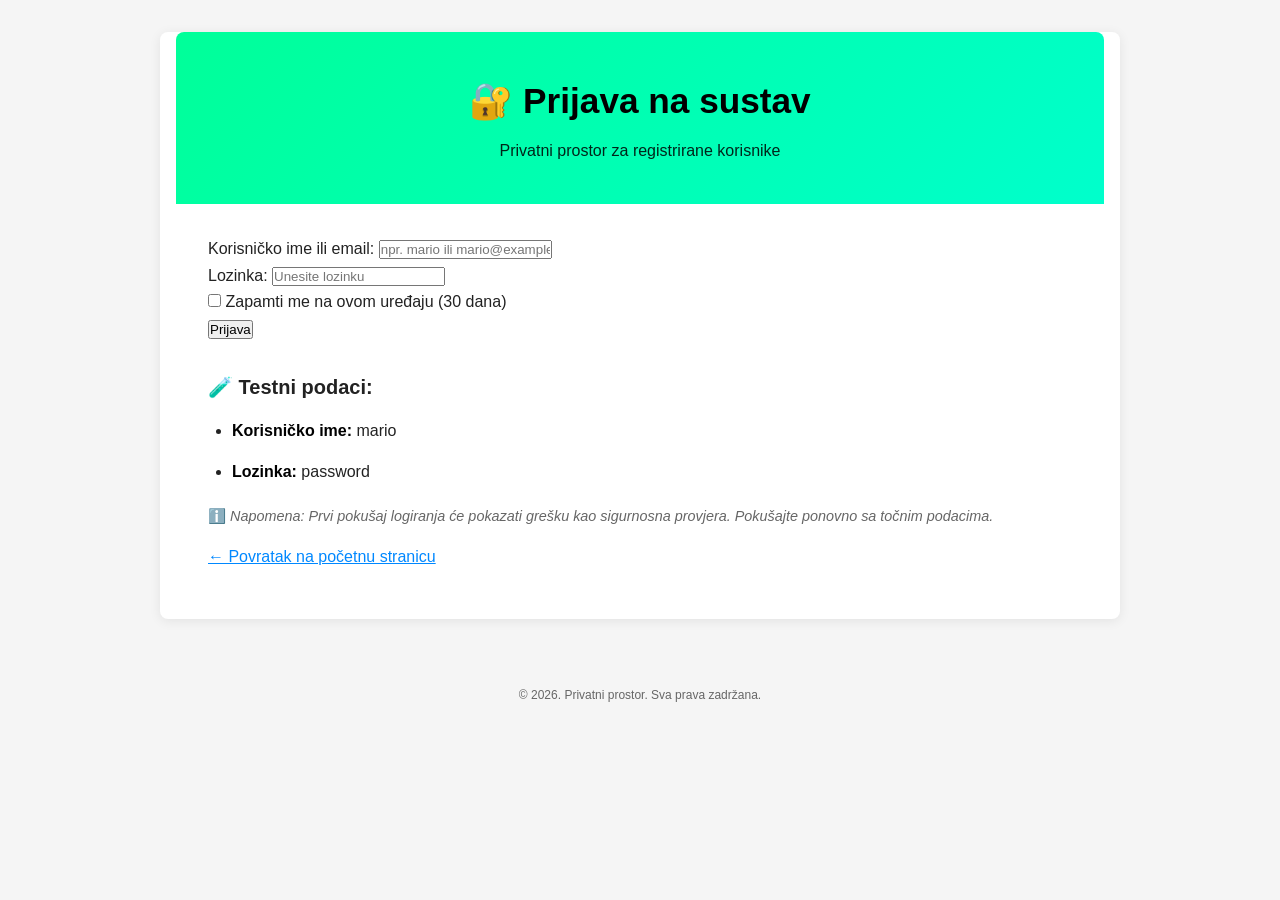
==== login.html @ 7ab0723a "Add login page with form and error handling" ====
<!DOCTYPE html>
<html lang="hr">
<head>
    <meta charset="UTF-8">
    <meta name="viewport" content="width=device-width, initial-scale=1.0">
    <meta name="description" content="Prijava na privatni dio web stranice">
    <title>Prijava – Privatni prostor</title>
    <link rel="icon" type="image/x-icon" href="favicon.ico">
    <link rel="stylesheet" href="css/style.css">
</head>
<body>

    <!-- Skip to content -->
    <a id="pojo-a11y-skip-content" class="pojo-skip-link" tabindex="1" accesskey="s" href="#main-content" role="link">Preskoči na sadržaj</a>

    <main id="main-content" class="main-content">
        <header class="header">
            <h1>🔐 Prijava na sustav</h1>
            <p class="tagline">Privatni prostor za registrirane korisnike</p>
        </header>

        <section class="section login-section">
            
            <!-- PORUKA GREŠKE - Uvijek se prikazuje prvi put -->
            <div id="error-message" class="error-message" style="display:none;">
                <strong>⚠️ Podaci nisu točni!</strong>
                <p>Molimo provjerite korisničko ime i lozinku.</p>
            </div>

            <!-- PORUKA USPJEHA -->
            <div id="success-message" class="success-message" style="display:none;">
                <strong>✅ Uspješno ste se ulogirani!</strong>
                <p>Preusmjeravanje na dashboard...</p>
            </div>

            <!-- LOGIN FORMA -->
            <form id="login-form" class="login-form">
                
                <div class="form-group">
                    <label for="username">Korisničko ime ili email:</label>
                    <input 
                        type="text" 
                        id="username" 
                        name="username" 
                        required 
                        placeholder="npr. mario ili mario@example.com"
                        aria-label="Korisničko ime"
                        autocomplete="username"
                    >
                </div>

                <div class="form-group">
                    <label for="password">Lozinka:</label>
                    <input 
                        type="password" 
                        id="password" 
                        name="password" 
                        required 
                        placeholder="Unesite lozinku"
                        aria-label="Lozinka"
                        autocomplete="current-password"
                    >
                </div>

                <div class="form-group checkbox">
                    <input 
                        type="checkbox" 
                        id="remember" 
                        name="remember" 
                    >
                    <label for="remember">Zapamti me na ovom uređaju (30 dana)</label>
                </div>

                <button type="submit" class="btn-submit">Prijava</button>
            </form>

            <!-- DEMO PODACI -->
            <div class="demo-info">
                <h3>🧪 Testni podaci:</h3>
                <ul>
                    <li><strong>Korisničko ime:</strong> mario</li>
                    <li><strong>Lozinka:</strong> password</li>
                </ul>
                <p style="margin-top: 1rem; font-size: 0.9rem; color: #666;">
                    ℹ️ <em>Napomena: Prvi pokušaj logiranja će pokazati grešku kao sigurnosna provjera. 
                    Pokušajte ponovno sa točnim podacima.</em>
                </p>
            </div>

            <!-- POVRATAK NA POČETNU -->
            <p class="login-footer">
                <a href="index.html">← Povratak na početnu stranicu</a>
            </p>
        </section>
    </main>

    <!-- Back to top -->
    <button id="backToTop" class="back-to-top" aria-label="Vrati se na vrh stranice">↑</button>

    <footer class="footer">
        <p><small>&copy; 2026. Privatni prostor. Sva prava zadržana.</small></p>
    </footer>

    <!-- JAVASCRIPT - Login logika -->
    <script src="js/auth.js"></script>
    <script>
        document.getElementById('login-form').addEventListener('submit', function(e) {
            e.preventDefault();

            const username = document.getElementById('username').value.trim();
            const password = document.getElementById('password').value;
            const remember = document.getElementById('remember').checked;

            const errorMsg = document.getElementById('error-message');
            const successMsg = document.getElementById('success-message');

            // Prvo: Uvijek prikaži grešku
            errorMsg.style.display = 'block';
            successMsg.style.display = 'none';

            // Čekaj 1.5 sekunde, pa pokušaj stvarnu prijavu
            setTimeout(() => {
                // Provjera je li prvi pokušaj (uvijek prikaži grešku prvi put)
                if (!sessionStorage.getItem('first_attempt')) {
                    sessionStorage.setItem('first_attempt', 'true');
                    // Prikaži grešku i vrati se na formu
                    errorMsg.style.display = 'block';
                    successMsg.style.display = 'none';
                    document.getElementById('username').focus();
                    return;
                }

                // Drugi pokušaj - provjeri kredencijale
                const validUsers = {
                    'mario': 'password',
                    'mario@example.com': 'password',
                    'test': 'password',
                    'test@example.com': 'password'
                };

                // Provjera kredencijala
                if (validUsers[username] && validUsers[username] === password) {
                    // USPJEŠNA PRIJAVA
                    errorMsg.style.display = 'none';
                    successMsg.style.display = 'block';

                    // Spremi podatke u localStorage
                    const userData = {
                        username: username,
                        login_time: new Date().toLocaleString('hr-HR'),
                        remember: remember
                    };

                    localStorage.setItem('user_data', JSON.stringify(userData));
                    localStorage.setItem('logged_in', 'true');

                    // Ako je odabran "Zapamti me"
                    if (remember) {
                        localStorage.setItem('remember_token', 'token_' + Date.now());
                    }

                    // Redirekcija nakon 1.5 sekunde
                    setTimeout(() => {
                        window.location.href = 'dashboard.html';
                    }, 1500);

                } else {
                    // NEUSPJEŠNA PRIJAVA
                    errorMsg.style.display = 'block';
                    successMsg.style.display = 'none';
                    document.getElementById('password').value = '';
                    document.getElementById('username').focus();
                }
            }, 1500);
        });

        // Back to top
        var backToTop = document.getElementById("backToTop");
        window.addEventListener("scroll", function() {
            if (window.scrollY > 300) {
                backToTop.style.display = "block";
            } else {
                backToTop.style.display = "none";
            }
        });
        backToTop.addEventListener('click', function() {
            window.scrollTo({ top: 0, behavior: 'smooth' });
        });
    </script>

</body>
</html>
---- css/style.css ----
/* ============================================
   OSNOVNI RESET & ZAJEDNIČKI STILOVI
   ============================================ */

* {
    margin: 0;
    padding: 0;
    box-sizing: border-box;
}

html {
    scroll-behavior: smooth;
    font-size: 16px;
}

body {
    font-family: 'Segoe UI', Tahoma, Geneva, Verdana, sans-serif;
    line-height: 1.65;
    color: #222;
    background-color: #f5f5f5;
    overflow-x: hidden;
}

/* ============================================
   SKIP TO CONTENT - PRISTUPAČNOST
   ============================================ */

.pojo-skip-link {
    position: absolute;
    left: -9999px;
    top: 0;
    background-color: #000;
    color: #fff;
    padding: 8px 16px;
    text-decoration: none;
    z-index: 10000;
    font-size: 0.95rem;
    font-weight: 600;
    border-radius: 0 0 4px 0;
}

.pojo-skip-link:focus {
    left: 0;
    outline: 3px solid #00ff99;
    box-shadow: 0 0 10px rgba(0, 255, 153, 0.5);
}

/* ============================================
   KOLAČIĆI BANNER
   ============================================ */

.cookie-banner {
    display: none;
    position: fixed;
    bottom: 0;
    left: 0;
    right: 0;
    background: linear-gradient(135deg, #232323 0%, #1a1a1a 100%);
    color: #fff;
    z-index: 9999;
    box-shadow: 0 -4px 20px rgba(0, 0, 0, 0.3);
    animation: slideUp 0.4s ease-out;
}

@keyframes slideUp {
    from {
        transform: translateY(100%);
        opacity: 0;
    }
    to {
        transform: translateY(0);
        opacity: 1;
    }
}

.cookie-container {
    max-width: 1000px;
    margin: 0 auto;
    padding: 1.5rem;
}

.cookie-title {
    font-size: 1.15rem;
    font-weight: 700;
    margin-bottom: 0.8rem;
}

.cookie-desc {
    font-size: 0.95rem;
    margin-bottom: 1.2rem;
    line-height: 1.55;
}

.cookie-more {
    color: #00ff99;
    text-decoration: underline;
    cursor: pointer;
    font-weight: 600;
    margin-left: 0.3rem;
}

.cookie-more:hover, .cookie-more:focus {
    color: #00ffcc;
    outline: 2px solid #00ff99;
    border-radius: 2px;
}

.cookie-buttons {
    display: flex;
    gap: 0.8rem;
    flex-wrap: wrap;
}

.cookie-btn {
    padding: 0.6rem 1.4rem;
    border: none;
    border-radius: 4px;
    font-size: 0.98rem;
    font-weight: 600;
    cursor: pointer;
    transition: all 0.25s ease;
    min-width: 120px;
}

.accept-btn {
    background-color: #00ff99;
    color: #000;
}

.accept-btn:hover, .accept-btn:focus {
    background-color: #00ffcc;
    outline: 2px solid #fff;
    transform: translateY(-2px);
    box-shadow: 0 4px 12px rgba(0, 255, 153, 0.4);
}

.reject-btn {
    background-color: transparent;
    color: #fff;
    border: 2px solid #fff;
}

.reject-btn:hover, .reject-btn:focus {
    background-color: rgba(255, 255, 255, 0.1);
    outline: 2px solid #00ff99;
}

/* ============================================
   GLAVNI SADRŽAJ
   ============================================ */

.main-content {
    max-width: 960px;
    margin: 2rem auto;
    padding: 0 1rem;
    background-color: #fff;
    border-radius: 8px;
    box-shadow: 0 2px 12px rgba(0, 0, 0, 0.08);
}

.header {
    padding: 2.5rem 2rem;
    background: linear-gradient(135deg, #00ff99 0%, #00ffcc 100%);
    color: #000;
    border-radius: 8px 8px 0 0;
    text-align: center;
}

.header h1 {
    font-size: 2.2rem;
    font-weight: 700;
    margin-bottom: 0.5rem;
}

.tagline {
    font-size: 1rem;
    font-weight: 500;
    opacity: 0.85;
}

.section {
    padding: 2rem;
    border-bottom: 1px solid #eee;
}

.section:last-of-type {
    border-bottom: none;
}

.section h2 {
    font-size: 1.6rem;
    margin-bottom: 1.2rem;
    color: #000;
    border-bottom: 3px solid #00ff99;
    padding-bottom: 0.8rem;
}

.section h3 {
    font-size: 1.25rem;
    margin-top: 1.8rem;
    margin-bottom: 0.8rem;
    color: #222;
}

.section p {
    margin-bottom: 1rem;
    text-align: justify;
}

.pour-list, .section ul {
    margin-left: 1.5rem;
    margin-bottom: 1.2rem;
}

.pour-list li, .section ul li {
    margin-bottom: 0.9rem;
    line-height: 1.7;
}

.section a {
    color: #0088ff;
    text-decoration: underline;
    transition: color 0.2s;
}

.section a:hover, .section a:focus {
    color: #00ff99;
    outline: 1px solid #0088ff;
    border-radius: 2px;
}

/* ============================================
   BACK TO TOP BUTTON
   ============================================ */

.back-to-top {
    display: none;
    position: fixed;
    bottom: 2rem;
    right: 2rem;
    z-index: 999;
    background-color: #00ff99;
    color: #000;
    border: none;
    border-radius: 50%;
    width: 50px;
    height: 50px;
    font-size: 1.8rem;
    font-weight: 700;
    cursor: pointer;
    box-shadow: 0 4px 12px rgba(0, 255, 153, 0.4);
    transition: all 0.3s ease;
}

.back-to-top:hover, .back-to-top:focus {
    background-color: #00ffcc;
    transform: translateY(-4px);
    box-shadow: 0 6px 16px rgba(0, 255, 153, 0.5);
    outline: 2px solid #000;
}

/* ============================================
   FOOTER
   ============================================ */

.footer {
    max-width: 960px;
    margin: 2rem auto 0;
    padding: 2rem;
    text-align: center;
    color: #666;
    font-size: 0.9rem;
}

/* ============================================
   RESPONSIVE DIZAJN - TABLET
   ============================================ */

@media (max-width: 768px) {
    .header {
        padding: 1.8rem 1.5rem;
    }

    .header h1 {
        font-size: 1.8rem;
    }

    .section {
        padding: 1.5rem;
    }

    .section h2 {
        font-size: 1.4rem;
    }

    .section h3 {
        font-size: 1.1rem;
    }

    .cookie-container {
        padding: 1.2rem;
    }

    .cookie-title {
        font-size: 1.05rem;
    }

    .cookie-desc {
        font-size: 0.9rem;
    }

    .cookie-buttons {
        gap: 0.6rem;
    }

    .cookie-btn {
        padding: 0.5rem 1.2rem;
        font-size: 0.9rem;
    }

    .back-to-top {
        width: 45px;
        height: 45px;
        font-size: 1.5rem;
        bottom: 1.5rem;
        right: 1.5rem;
    }
}

/* ============================================
   RESPONSIVE DIZAJN - MOBITEL
   ============================================ */

@media (max-width: 480px) {
    html {
        font-size: 14px;
    }

    body {
        padding-bottom: 3rem;
    }

    .main-content {
        margin: 1rem auto;
        border-radius: 0;
    }

    .header {
        padding: 1.5rem 1rem;
        border-radius: 0;
    }

    .header h1 {
        font-size: 1.5rem;
    }

    .tagline {
        font-size: 0.9rem;
    }

    .section {
        padding: 1.2rem;
        border-bottom: 1px solid #eee;
    }

    .section h2 {
        font-size: 1.2rem;
        padding-bottom: 0.6rem;
    }

    .section h3 {
        font-size: 1rem;
        margin-top: 1.2rem;
        margin-bottom: 0.6rem;
    }

    .section p {
        font-size: 0.95rem;
        text-align: left;
    }

    .pour-list, .section ul {
        margin-left: 1.2rem;
    }

    .pour-list li, .section ul li {
        margin-bottom: 0.7rem;
        font-size: 0.95rem;
    }

    .cookie-banner {
        position: fixed;
        bottom: 0;
        left: 0;
        right: 0;
    }

    .cookie-container {
        padding: 1rem;
    }

    .cookie-title {
        font-size: 1rem;
        margin-bottom: 0.6rem;
    }

    .cookie-desc {
        font-size: 0.85rem;
        margin-bottom: 1rem;
    }

    .cookie-buttons {
        flex-direction: column;
        gap: 0.6rem;
    }

    .cookie-btn {
        width: 100%;
        padding: 0.6rem;
        font-size: 0.9rem;
    }

    .back-to-top {
        width: 40px;
        height: 40px;
        font-size: 1.3rem;
        bottom: 1rem;
        right: 1rem;
    }

    .footer {
        padding: 1.5rem 1rem;
        font-size: 0.85rem;
    }
}

/* ============================================
   PRISTUPAČNOST - FOKUS STILOVI
   ============================================ */

button:focus, a:focus {
    outline-width: 2px;
    outline-style: solid;
    outline-color: #00ff99;
    border-radius: 2px;
}

/* ============================================
   KONTRAST I ČITLJIVOST
   ============================================ */

h1, h2, h3 {
    color: #000;
}

strong {
    font-weight: 600;
    color: #000;
}

/* ============================================
   HERO SEKCIJA
   ============================================ */

.hero-section {
    background: linear-gradient(135deg, #00ff99 0%, #00ffcc 100%);
    color: #000;
    padding: 4rem 2rem;
    text-align: center;
    border-radius: 0 !important;
    margin: 0 !important;
}

.hero-content h1 {
    font-size: 3.5rem;
    margin-bottom: 0.5rem;
    font-weight: 800;
    text-shadow: 2px 2px 4px rgba(0, 0, 0, 0.1);
}

.hero-content .subtitle {
    font-size: 1.5rem;
    margin-bottom: 0.5rem;
    font-weight: 600;
}

.hero-content .description {
    font-size: 1.2rem;
    margin-bottom: 2rem;
    opacity: 0.95;
}

.hero-buttons {
    display: flex;
    gap: 1rem;
    justify-content: center;
    flex-wrap: wrap;
}

.btn-primary, .btn-secondary {
    padding: 1rem 2rem;
    border: none;
    border-radius: 8px;
    font-size: 1.1rem;
    font-weight: 700;
    text-decoration: none;
    cursor: pointer;
    transition: all 0.3s;
    display: inline-block;
}

.btn-primary {
    background: #000;
    color: #00ff99;
    box-shadow: 0 4px 12px rgba(0, 0, 0, 0.2);
}

.btn-primary:hover {
    transform: translateY(-3px);
    box-shadow: 0 8px 20px rgba(0, 0, 0, 0.3);
}

.btn-secondary {
    background: rgba(255, 255, 255, 0.9);
    color: #000;
    border: 2px solid #000;
}

.btn-secondary:hover {
    background: #fff;
    transform: translateY(-3px);
}

/* ============================================
   ABOUT SEKCIJA
   ============================================ */

.about-section {
    background: linear-gradient(135deg, #f0f0f0 0%, #ffffff 100%);
}

.about-content p {
    font-size: 1.05rem;
    line-height: 1.8;
    color: #333;
}

/* ============================================
   WEB ALATI - GRID
   ============================================ */

.web-tools-section {
    background: #fafafa;
}

.intro-text {
    font-size: 1.1rem;
    margin-bottom: 2rem;
    color: #555;
}

.tools-category {
    margin-bottom: 4rem;
}

.tools-category h3 {
    font-size: 1.4rem;
    margin-bottom: 1.5rem;
    color: #000;
    border-bottom: 3px solid #00ff99;
    padding-bottom: 0.8rem;
}

.tools-grid {
    display: grid;
    grid-template-columns: repeat(auto-fit, minmax(320px, 1fr));
    gap: 2rem;
    margin-bottom: 2rem;
}

.tool-card {
    background: #fff;
    border-radius: 8px;
    padding: 1.8rem;
    box-shadow: 0 4px 12px rgba(0, 0, 0, 0.08);
    transition: all 0.3s;
    border-top: 4px solid #00ff99;
    display: flex;
    flex-direction: column;
}

.tool-card:hover {
    transform: translateY(-8px);
    box-shadow: 0 12px 24px rgba(0, 255, 153, 0.2);
    border-top-color: #00ffcc;
}

.tool-icon {
    font-size: 3rem;
    margin-bottom: 0.8rem;
}

.tool-card h4 {
    font-size: 1.3rem;
    margin-bottom: 0.5rem;
    color: #222;
}

.tool-card > p:first-of-type {
    font-size: 0.9rem;
    color: #666;
    margin-bottom: 0.5rem;
}

.tool-card > p:nth-of-type(2) {
    font-size: 0.95rem;
    color: #555;
    margin-bottom: 1.2rem;
    flex-grow: 1;
}

.tool-features {
    background: #f9f9f9;
    padding: 1rem;
    border-radius: 4px;
    margin-bottom: 1rem;
}

.tool-features strong {
    display: block;
    margin-bottom: 0.6rem;
    color: #222;
    font-size: 0.98rem;
}

.tool-features ul {
    margin-left: 1.2rem;
    margin-bottom: 0;
}

.tool-features li {
    margin-bottom: 0.4rem;
    font-size: 0.9rem;
    color: #555;
}

.btn-link {
    background: linear-gradient(135deg, #00ff99 0%, #00ffcc 100%);
    color: #000;
    padding: 0.6rem 1.2rem;
    border-radius: 4px;
    text-decoration: none;
    font-weight: 600;
    display: inline-block;
    transition: all 0.3s;
    align-self: flex-start;
}

.btn-link:hover {
    transform: translateX(4px);
    box-shadow: 0 4px 12px rgba(0, 255, 153, 0.3);
}

/* ============================================
   KONTAKT SEKCIJA
   ============================================ */

.contact-section {
    background: linear-gradient(135deg, #e3f2fd 0%, #f3e5f5 100%);
}

.contact-info {
    background: #fff;
    padding: 1.5rem;
    border-radius: 4px;
    border-left: 5px solid #0088ff;
}

.contact-info p {
    margin-bottom: 0.8rem;
    font-size: 1.05rem;
}

.contact-info a {
    color: #0088ff;
    text-decoration: none;
    font-weight: 600;
}

.contact-info a:hover {
    text-decoration: underline;
}

/* ============================================
   RESPONSIVE - TABLET
   ============================================ */

@media (max-width: 768px) {
    .hero-content h1 {
        font-size: 2.5rem;
    }

    .hero-content .subtitle {
        font-size: 1.2rem;
    }

    .hero-buttons {
        flex-direction: column;
    }

    .btn-primary, .btn-secondary {
        width: 100%;
    }

    .tools-grid {
        grid-template-columns: repeat(auto-fit, minmax(280px, 1fr));
        gap: 1.5rem;
    }

    .tool-card {
        padding: 1.5rem;
    }
}

/* ============================================
   RESPONSIVE - MOBILE
   ============================================ */

@media (max-width: 480px) {
    .hero-section {
        padding: 2rem 1rem;
    }

    .hero-content h1 {
        font-size: 2rem;
    }

    .hero-content .subtitle {
        font-size: 1rem;
    }

    .hero-content .description {
        font-size: 1rem;
    }

    .tools-grid {
        grid-template-columns: 1fr;
        gap: 1rem;
    }

    .tool-card {
        padding: 1.2rem;
    }

    .tool-icon {
        font-size: 2.5rem;
    }

    .tool-card h4 {
        font-size: 1.1rem;
    }
}
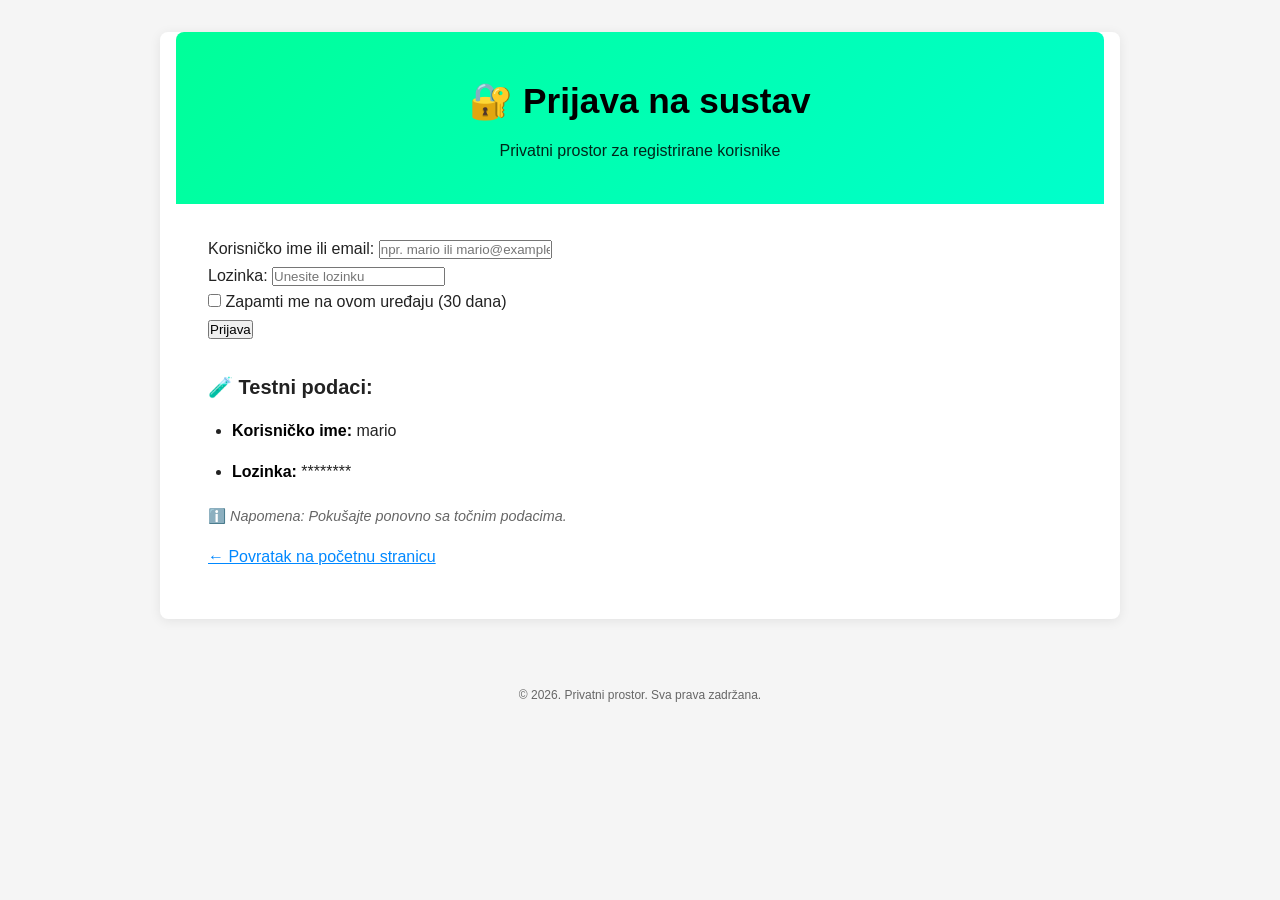
==== commit 59511b97: "Mask password and simplify login message Updated password display and modified login note." ====
--- a/login.html
+++ b/login.html
@@ -79,11 +79,10 @@
                 <h3>🧪 Testni podaci:</h3>
                 <ul>
                     <li><strong>Korisničko ime:</strong> mario</li>
-                    <li><strong>Lozinka:</strong> password</li>
+                    <li><strong>Lozinka:</strong> ********</li>
                 </ul>
                 <p style="margin-top: 1rem; font-size: 0.9rem; color: #666;">
-                    ℹ️ <em>Napomena: Prvi pokušaj logiranja će pokazati grešku kao sigurnosna provjera. 
-                    Pokušajte ponovno sa točnim podacima.</em>
+                    ℹ️ <em>Napomena: Pokušajte ponovno sa točnim podacima.</em>
                 </p>
             </div>
 
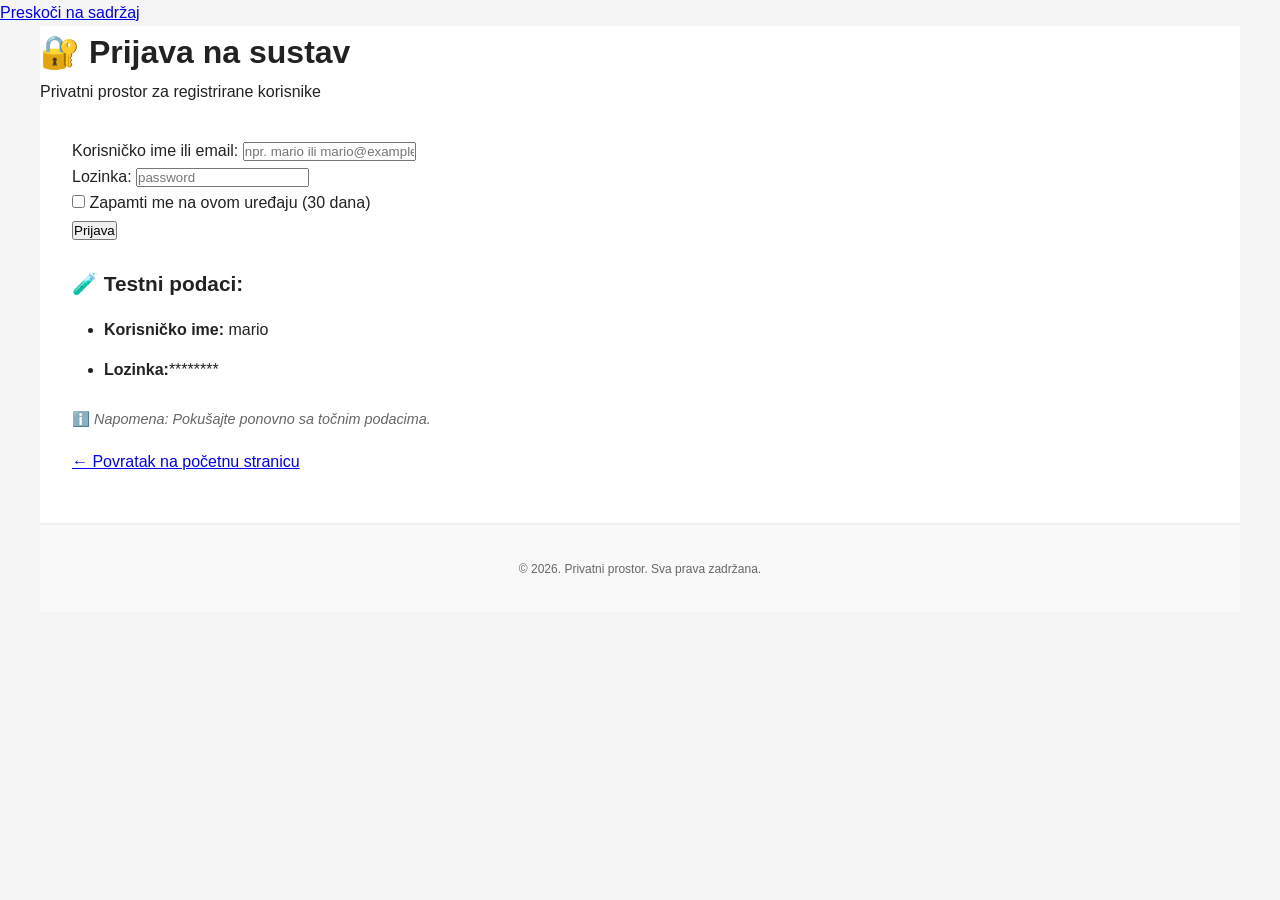
==== commit e4c4f9b0: "Update password placeholder and demo info text" ====
--- a/login.html
+++ b/login.html
@@ -56,7 +56,7 @@
                         id="password" 
                         name="password" 
                         required 
-                        placeholder="Unesite lozinku"
+                        placeholder="password"
                         aria-label="Lozinka"
                         autocomplete="current-password"
                     >
@@ -79,7 +79,7 @@
                 <h3>🧪 Testni podaci:</h3>
                 <ul>
                     <li><strong>Korisničko ime:</strong> mario</li>
-                    <li><strong>Lozinka:</strong> ********</li>
+                    <li><strong>Lozinka:</strong>********</li>
                 </ul>
                 <p style="margin-top: 1rem; font-size: 0.9rem; color: #666;">
                     ℹ️ <em>Napomena: Pokušajte ponovno sa točnim podacima.</em>
--- a/css/style.css
+++ b/css/style.css
@@ -1,461 +1,52 @@
 /* ============================================
-   OSNOVNI RESET & ZAJEDNIČKI STILOVI
-   ============================================ */
-
-* {
-    margin: 0;
-    padding: 0;
-    box-sizing: border-box;
-}
-
-html {
-    scroll-behavior: smooth;
+   ANIMIRANI TEKST U KRUG
+   ============================================ */
+
+.rotating-text-container {
+    position: relative;
+    width: 300px;
+    height: 300px;
+    margin: 0 auto 2rem;
+}
+
+.rotating-text-svg {
+    width: 100%;
+    height: 100%;
+    animation: rotateText 20s linear infinite;
+}
+
+.rotating-text {
+    font-family: 'Arial', sans-serif;
+    font-weight: bold;
     font-size: 16px;
-}
-
-body {
-    font-family: 'Segoe UI', Tahoma, Geneva, Verdana, sans-serif;
-    line-height: 1.65;
-    color: #222;
-    background-color: #f5f5f5;
-    overflow-x: hidden;
-}
-
-/* ============================================
-   SKIP TO CONTENT - PRISTUPAČNOST
-   ============================================ */
-
-.pojo-skip-link {
-    position: absolute;
-    left: -9999px;
-    top: 0;
-    background-color: #000;
-    color: #fff;
-    padding: 8px 16px;
-    text-decoration: none;
-    z-index: 10000;
-    font-size: 0.95rem;
-    font-weight: 600;
-    border-radius: 0 0 4px 0;
-}
-
-.pojo-skip-link:focus {
-    left: 0;
-    outline: 3px solid #00ff99;
-    box-shadow: 0 0 10px rgba(0, 255, 153, 0.5);
-}
-
-/* ============================================
-   KOLAČIĆI BANNER
-   ============================================ */
-
-.cookie-banner {
-    display: none;
-    position: fixed;
-    bottom: 0;
-    left: 0;
-    right: 0;
-    background: linear-gradient(135deg, #232323 0%, #1a1a1a 100%);
-    color: #fff;
-    z-index: 9999;
-    box-shadow: 0 -4px 20px rgba(0, 0, 0, 0.3);
-    animation: slideUp 0.4s ease-out;
-}
-
-@keyframes slideUp {
+    letter-spacing: 4px;
+    fill: #00ff99;
+    text-shadow: 2px 2px 4px rgba(0, 0, 0, 0.2);
+    animation: none;
+}
+
+@keyframes rotateText {
+    0% {
+        transform: rotate(0deg);
+    }
+    100% {
+        transform: rotate(360deg);
+    }
+}
+
+/* Animacija samog SVG elementa */
+.rotating-text-svg {
+    transform-origin: center;
+    animation: rotateSvg 30s linear infinite;
+}
+
+@keyframes rotateSvg {
     from {
-        transform: translateY(100%);
-        opacity: 0;
+        transform: rotate(0deg);
     }
     to {
-        transform: translateY(0);
-        opacity: 1;
-    }
-}
-
-.cookie-container {
-    max-width: 1000px;
-    margin: 0 auto;
-    padding: 1.5rem;
-}
-
-.cookie-title {
-    font-size: 1.15rem;
-    font-weight: 700;
-    margin-bottom: 0.8rem;
-}
-
-.cookie-desc {
-    font-size: 0.95rem;
-    margin-bottom: 1.2rem;
-    line-height: 1.55;
-}
-
-.cookie-more {
-    color: #00ff99;
-    text-decoration: underline;
-    cursor: pointer;
-    font-weight: 600;
-    margin-left: 0.3rem;
-}
-
-.cookie-more:hover, .cookie-more:focus {
-    color: #00ffcc;
-    outline: 2px solid #00ff99;
-    border-radius: 2px;
-}
-
-.cookie-buttons {
-    display: flex;
-    gap: 0.8rem;
-    flex-wrap: wrap;
-}
-
-.cookie-btn {
-    padding: 0.6rem 1.4rem;
-    border: none;
-    border-radius: 4px;
-    font-size: 0.98rem;
-    font-weight: 600;
-    cursor: pointer;
-    transition: all 0.25s ease;
-    min-width: 120px;
-}
-
-.accept-btn {
-    background-color: #00ff99;
-    color: #000;
-}
-
-.accept-btn:hover, .accept-btn:focus {
-    background-color: #00ffcc;
-    outline: 2px solid #fff;
-    transform: translateY(-2px);
-    box-shadow: 0 4px 12px rgba(0, 255, 153, 0.4);
-}
-
-.reject-btn {
-    background-color: transparent;
-    color: #fff;
-    border: 2px solid #fff;
-}
-
-.reject-btn:hover, .reject-btn:focus {
-    background-color: rgba(255, 255, 255, 0.1);
-    outline: 2px solid #00ff99;
-}
-
-/* ============================================
-   GLAVNI SADRŽAJ
-   ============================================ */
-
-.main-content {
-    max-width: 960px;
-    margin: 2rem auto;
-    padding: 0 1rem;
-    background-color: #fff;
-    border-radius: 8px;
-    box-shadow: 0 2px 12px rgba(0, 0, 0, 0.08);
-}
-
-.header {
-    padding: 2.5rem 2rem;
-    background: linear-gradient(135deg, #00ff99 0%, #00ffcc 100%);
-    color: #000;
-    border-radius: 8px 8px 0 0;
-    text-align: center;
-}
-
-.header h1 {
-    font-size: 2.2rem;
-    font-weight: 700;
-    margin-bottom: 0.5rem;
-}
-
-.tagline {
-    font-size: 1rem;
-    font-weight: 500;
-    opacity: 0.85;
-}
-
-.section {
-    padding: 2rem;
-    border-bottom: 1px solid #eee;
-}
-
-.section:last-of-type {
-    border-bottom: none;
-}
-
-.section h2 {
-    font-size: 1.6rem;
-    margin-bottom: 1.2rem;
-    color: #000;
-    border-bottom: 3px solid #00ff99;
-    padding-bottom: 0.8rem;
-}
-
-.section h3 {
-    font-size: 1.25rem;
-    margin-top: 1.8rem;
-    margin-bottom: 0.8rem;
-    color: #222;
-}
-
-.section p {
-    margin-bottom: 1rem;
-    text-align: justify;
-}
-
-.pour-list, .section ul {
-    margin-left: 1.5rem;
-    margin-bottom: 1.2rem;
-}
-
-.pour-list li, .section ul li {
-    margin-bottom: 0.9rem;
-    line-height: 1.7;
-}
-
-.section a {
-    color: #0088ff;
-    text-decoration: underline;
-    transition: color 0.2s;
-}
-
-.section a:hover, .section a:focus {
-    color: #00ff99;
-    outline: 1px solid #0088ff;
-    border-radius: 2px;
-}
-
-/* ============================================
-   BACK TO TOP BUTTON
-   ============================================ */
-
-.back-to-top {
-    display: none;
-    position: fixed;
-    bottom: 2rem;
-    right: 2rem;
-    z-index: 999;
-    background-color: #00ff99;
-    color: #000;
-    border: none;
-    border-radius: 50%;
-    width: 50px;
-    height: 50px;
-    font-size: 1.8rem;
-    font-weight: 700;
-    cursor: pointer;
-    box-shadow: 0 4px 12px rgba(0, 255, 153, 0.4);
-    transition: all 0.3s ease;
-}
-
-.back-to-top:hover, .back-to-top:focus {
-    background-color: #00ffcc;
-    transform: translateY(-4px);
-    box-shadow: 0 6px 16px rgba(0, 255, 153, 0.5);
-    outline: 2px solid #000;
-}
-
-/* ============================================
-   FOOTER
-   ============================================ */
-
-.footer {
-    max-width: 960px;
-    margin: 2rem auto 0;
-    padding: 2rem;
-    text-align: center;
-    color: #666;
-    font-size: 0.9rem;
-}
-
-/* ============================================
-   RESPONSIVE DIZAJN - TABLET
-   ============================================ */
-
-@media (max-width: 768px) {
-    .header {
-        padding: 1.8rem 1.5rem;
-    }
-
-    .header h1 {
-        font-size: 1.8rem;
-    }
-
-    .section {
-        padding: 1.5rem;
-    }
-
-    .section h2 {
-        font-size: 1.4rem;
-    }
-
-    .section h3 {
-        font-size: 1.1rem;
-    }
-
-    .cookie-container {
-        padding: 1.2rem;
-    }
-
-    .cookie-title {
-        font-size: 1.05rem;
-    }
-
-    .cookie-desc {
-        font-size: 0.9rem;
-    }
-
-    .cookie-buttons {
-        gap: 0.6rem;
-    }
-
-    .cookie-btn {
-        padding: 0.5rem 1.2rem;
-        font-size: 0.9rem;
-    }
-
-    .back-to-top {
-        width: 45px;
-        height: 45px;
-        font-size: 1.5rem;
-        bottom: 1.5rem;
-        right: 1.5rem;
-    }
-}
-
-/* ============================================
-   RESPONSIVE DIZAJN - MOBITEL
-   ============================================ */
-
-@media (max-width: 480px) {
-    html {
-        font-size: 14px;
-    }
-
-    body {
-        padding-bottom: 3rem;
-    }
-
-    .main-content {
-        margin: 1rem auto;
-        border-radius: 0;
-    }
-
-    .header {
-        padding: 1.5rem 1rem;
-        border-radius: 0;
-    }
-
-    .header h1 {
-        font-size: 1.5rem;
-    }
-
-    .tagline {
-        font-size: 0.9rem;
-    }
-
-    .section {
-        padding: 1.2rem;
-        border-bottom: 1px solid #eee;
-    }
-
-    .section h2 {
-        font-size: 1.2rem;
-        padding-bottom: 0.6rem;
-    }
-
-    .section h3 {
-        font-size: 1rem;
-        margin-top: 1.2rem;
-        margin-bottom: 0.6rem;
-    }
-
-    .section p {
-        font-size: 0.95rem;
-        text-align: left;
-    }
-
-    .pour-list, .section ul {
-        margin-left: 1.2rem;
-    }
-
-    .pour-list li, .section ul li {
-        margin-bottom: 0.7rem;
-        font-size: 0.95rem;
-    }
-
-    .cookie-banner {
-        position: fixed;
-        bottom: 0;
-        left: 0;
-        right: 0;
-    }
-
-    .cookie-container {
-        padding: 1rem;
-    }
-
-    .cookie-title {
-        font-size: 1rem;
-        margin-bottom: 0.6rem;
-    }
-
-    .cookie-desc {
-        font-size: 0.85rem;
-        margin-bottom: 1rem;
-    }
-
-    .cookie-buttons {
-        flex-direction: column;
-        gap: 0.6rem;
-    }
-
-    .cookie-btn {
-        width: 100%;
-        padding: 0.6rem;
-        font-size: 0.9rem;
-    }
-
-    .back-to-top {
-        width: 40px;
-        height: 40px;
-        font-size: 1.3rem;
-        bottom: 1rem;
-        right: 1rem;
-    }
-
-    .footer {
-        padding: 1.5rem 1rem;
-        font-size: 0.85rem;
-    }
-}
-
-/* ============================================
-   PRISTUPAČNOST - FOKUS STILOVI
-   ============================================ */
-
-button:focus, a:focus {
-    outline-width: 2px;
-    outline-style: solid;
-    outline-color: #00ff99;
-    border-radius: 2px;
-}
-
-/* ============================================
-   KONTRAST I ČITLJIVOST
-   ============================================ */
-
-h1, h2, h3 {
-    color: #000;
-}
-
-strong {
-    font-weight: 600;
-    color: #000;
+        transform: rotate(360deg);
+    }
 }
 
 /* ============================================
@@ -465,7 +56,7 @@
 .hero-section {
     background: linear-gradient(135deg, #00ff99 0%, #00ffcc 100%);
     color: #000;
-    padding: 4rem 2rem;
+    padding: 3rem 2rem;
     text-align: center;
     border-radius: 0 !important;
     margin: 0 !important;
@@ -696,6 +287,15 @@
    ============================================ */
 
 @media (max-width: 768px) {
+    .rotating-text-container {
+        width: 250px;
+        height: 250px;
+    }
+
+    .rotating-text {
+        font-size: 14px;
+    }
+
     .hero-content h1 {
         font-size: 2.5rem;
     }
@@ -727,6 +327,17 @@
    ============================================ */
 
 @media (max-width: 480px) {
+    .rotating-text-container {
+        width: 200px;
+        height: 200px;
+        margin-bottom: 1.5rem;
+    }
+
+    .rotating-text {
+        font-size: 12px;
+        letter-spacing: 2px;
+    }
+
     .hero-section {
         padding: 2rem 1rem;
     }
@@ -760,3 +371,635 @@
         font-size: 1.1rem;
     }
 }
+
+/* ============================================
+   OSNOVNI STILOVI (ostatak)
+   ============================================ */
+
+html {
+    box-sizing: border-box;
+    font-size: 16px;
+    scroll-behavior: smooth;
+}
+
+*, *:before, *:after {
+    box-sizing: inherit;
+    margin: 0;
+    padding: 0;
+}
+
+body {
+    font-family: 'Segoe UI', Tahoma, Geneva, Verdana, sans-serif;
+    line-height: 1.65;
+    color: #222;
+    background-color: #f5f5f5;
+    overflow-x: hidden;
+}
+
+.main-content {
+    max-width: 1200px;
+    margin: 0 auto;
+    background-color: #fff;
+}
+
+.section {
+    padding: 2rem;
+    border-bottom: 1px solid #eee;
+}
+
+.section h2 {
+    font-size: 1.8rem;
+    margin-bottom: 1.5rem;
+    color: #000;
+    border-bottom: 3px solid #00ff99;
+    padding-bottom: 1rem;
+}
+
+.section h3 {
+    font-size: 1.3rem;
+    margin: 1.5rem 0 1rem 0;
+    color: #222;
+}
+
+.section p {
+    margin-bottom: 1rem;
+    font-size: 1rem;
+    line-height: 1.7;
+}
+
+.section ul {
+    margin-left: 2rem;
+    margin-bottom: 1.5rem;
+}
+
+.section li {
+    margin-bottom: 0.8rem;
+}
+
+/* ============================================
+   PLUTAJUĆI ELEMENTI - DONJE UGAO
+   ============================================ */
+
+/* Back to top - DESNI DIO */
+.back-to-top {
+    display: none;
+    position: fixed;
+    bottom: 2rem;
+    right: 2rem;
+    z-index: 995;
+    background-color: #00ff99;
+    color: #000;
+    border: none;
+    border-radius: 50%;
+    width: 50px;
+    height: 50px;
+    font-size: 1.8rem;
+    font-weight: 700;
+    cursor: pointer;
+    box-shadow: 0 4px 12px rgba(0, 255, 153, 0.4);
+    transition: all 0.3s ease;
+}
+
+.back-to-top:hover, .back-to-top:focus {
+    background-color: #00ffcc;
+    transform: translateY(-4px);
+    box-shadow: 0 6px 16px rgba(0, 255, 153, 0.5);
+}
+
+/* STATS WIDGET - LIJEVI DIO */
+.stats-widget {
+    position: fixed;
+    bottom: 2rem;
+    left: 2rem;
+    z-index: 996;
+    font-family: 'Segoe UI', Tahoma, Geneva, Verdana, sans-serif;
+}
+
+.stats-toggle {
+    background-color: #00ff99;
+    color: #000;
+    border: none;
+    border-radius: 50%;
+    width: 60px;
+    height: 60px;
+    font-size: 1.8rem;
+    cursor: pointer;
+    box-shadow: 0 4px 12px rgba(0, 255, 153, 0.4);
+    transition: all 0.3s ease;
+    display: flex;
+    align-items: center;
+    justify-content: center;
+}
+
+.stats-toggle:hover {
+    background-color: #00ffcc;
+    transform: scale(1.1);
+    box-shadow: 0 6px 16px rgba(0, 255, 153, 0.5);
+}
+
+.stats-panel {
+    position: absolute;
+    bottom: 80px;
+    left: 0;
+    background: #fff;
+    border: 2px solid #00ff99;
+    border-radius: 8px;
+    box-shadow: 0 4px 20px rgba(0, 0, 0, 0.15);
+    width: 280px;
+    max-height: 500px;
+    overflow-y: auto;
+    z-index: 997;
+}
+
+.stats-header {
+    background: linear-gradient(135deg, #00ff99 0%, #00ffcc 100%);
+    color: #000;
+    padding: 1rem;
+    border-radius: 6px 6px 0 0;
+    display: flex;
+    justify-content: space-between;
+    align-items: center;
+}
+
+.stats-header h3 {
+    margin: 0;
+    font-size: 1rem;
+}
+
+.stats-close {
+    background: none;
+    border: none;
+    font-size: 1.2rem;
+    cursor: pointer;
+    color: #000;
+    font-weight: bold;
+}
+
+.stats-content {
+    padding: 1rem;
+}
+
+.stat-item {
+    display: flex;
+    justify-content: space-between;
+    padding: 0.6rem 0;
+    border-bottom: 1px solid #eee;
+    font-size: 0.9rem;
+}
+
+.stat-item:last-child {
+    border-bottom: none;
+}
+
+.stat-label {
+    font-weight: 600;
+    color: #333;
+}
+
+.stat-value {
+    color: #00ff99;
+    font-weight: bold;
+}
+
+.stat-divider {
+    height: 1px;
+    background: #00ff99;
+    margin: 0.8rem 0;
+}
+
+/* ACCESSIBILITY WIDGET - GORNJI DESNI DIO */
+.accessibility-widget {
+    position: fixed;
+    bottom: 200px;
+    right: 2rem;
+    z-index: 996;
+    font-family: 'Segoe UI', Tahoma, Geneva, Verdana, sans-serif;
+}
+
+.accessibility-toggle {
+    background-color: #0088ff;
+    color: #fff;
+    border: none;
+    border-radius: 50%;
+    width: 60px;
+    height: 60px;
+    font-size: 1.8rem;
+    cursor: pointer;
+    box-shadow: 0 4px 12px rgba(0, 136, 255, 0.4);
+    transition: all 0.3s ease;
+    display: flex;
+    align-items: center;
+    justify-content: center;
+}
+
+.accessibility-toggle:hover, .accessibility-toggle:focus {
+    background-color: #0077e0;
+    transform: scale(1.1);
+    box-shadow: 0 6px 16px rgba(0, 136, 255, 0.5);
+    outline: none;
+}
+
+.accessibility-panel {
+    position: absolute;
+    bottom: 80px;
+    right: 0;
+    background: #fff;
+    border: 2px solid #0088ff;
+    border-radius: 8px;
+    box-shadow: 0 4px 20px rgba(0, 0, 0, 0.15);
+    width: 320px;
+    max-height: 600px;
+    overflow-y: auto;
+    z-index: 997;
+}
+
+.accessibility-header {
+    background: linear-gradient(135deg, #0088ff 0%, #0099ff 100%);
+    color: #fff;
+    padding: 1rem;
+    border-radius: 6px 6px 0 0;
+    display: flex;
+    justify-content: space-between;
+    align-items: center;
+}
+
+.accessibility-header h2 {
+    margin: 0;
+    font-size: 1.1rem;
+}
+
+.accessibility-close {
+    background: none;
+    border: none;
+    font-size: 1.2rem;
+    cursor: pointer;
+    color: #fff;
+    font-weight: bold;
+}
+
+.accessibility-content {
+    padding: 1.2rem;
+}
+
+.accessibility-section {
+    margin-bottom: 1.2rem;
+    padding-bottom: 1.2rem;
+    border-bottom: 1px solid #eee;
+}
+
+.accessibility-section:last-child {
+    border-bottom: none;
+    margin-bottom: 0;
+    padding-bottom: 0;
+}
+
+.accessibility-section h3 {
+    font-size: 0.95rem;
+    font-weight: 700;
+    margin-bottom: 0.8rem;
+    color: #000;
+}
+
+.accessibility-item {
+    margin-bottom: 0.8rem;
+}
+
+.accessibility-item label {
+    display: block;
+    font-size: 0.9rem;
+    margin-bottom: 0.4rem;
+    color: #333;
+    font-weight: 500;
+}
+
+.accessibility-item small {
+    display: block;
+    font-size: 0.8rem;
+    color: #666;
+    margin-top: 0.3rem;
+}
+
+.slider-container {
+    display: flex;
+    align-items: center;
+    gap: 0.6rem;
+}
+
+.size-btn, .contrast-btn {
+    background: #0088ff;
+    color: #fff;
+    border: none;
+    border-radius: 4px;
+    width: 32px;
+    height: 32px;
+    cursor: pointer;
+    font-size: 1rem;
+    transition: all 0.2s;
+}
+
+.size-btn:hover, .contrast-btn:hover {
+    background: #0077e0;
+    transform: scale(1.05);
+}
+
+.accessibility-slider {
+    flex: 1;
+    height: 6px;
+    border-radius: 3px;
+    outline: none;
+    cursor: pointer;
+    accent-color: #0088ff;
+}
+
+#font-size-display, #contrast-display {
+    min-width: 45px;
+    text-align: right;
+    font-weight: bold;
+    color: #0088ff;
+    font-size: 0.9rem;
+}
+
+.accessibility-checkbox, .accessibility-select {
+    margin-right: 0.5rem;
+    cursor: pointer;
+}
+
+.accessibility-select {
+    width: 100%;
+    padding: 0.5rem;
+    border: 1px solid #ccc;
+    border-radius: 4px;
+    font-size: 0.9rem;
+    background: #f9f9f9;
+    color: #333;
+}
+
+.theme-buttons {
+    display: grid;
+    grid-template-columns: 1fr 1fr;
+    gap: 0.6rem;
+}
+
+.theme-btn {
+    padding: 0.6rem;
+    border: 2px solid #ddd;
+    border-radius: 4px;
+    background: #f9f9f9;
+    cursor: pointer;
+    font-size: 0.85rem;
+    font-weight: 500;
+    transition: all 0.2s;
+}
+
+.theme-btn:hover, .theme-btn.active {
+    border-color: #0088ff;
+    background: #e3f2fd;
+    color: #0088ff;
+}
+
+/* ============================================
+   ACCESSIBILITY MODE - Primijenjeni stilovi
+   ============================================ */
+
+body.high-contrast {
+    background: #000;
+    color: #fff;
+}
+
+body.high-contrast .main-content,
+body.high-contrast .section,
+body.high-contrast .tool-card {
+    background: #1a1a1a;
+    color: #fff;
+    border-color: #ffff00;
+}
+
+body.high-contrast a {
+    color: #ffff00;
+}
+
+body.high-contrast .hero-section {
+    background: #000;
+    border: 3px solid #ffff00;
+}
+
+body.desaturated {
+    filter: grayscale(1);
+}
+
+body.no-animations * {
+    animation: none !important;
+    transition: none !important;
+}
+
+body.dyslexia-font {
+    font-family: 'OpenDyslexic', 'Arial', sans-serif;
+}
+
+/* Wide letter spacing */
+body.wide-letter-spacing {
+    letter-spacing: 0.15em;
+}
+
+body.wide-letter-spacing p {
+    letter-spacing: 0.15em;
+}
+
+/* Wide line height */
+body.wide-line-spacing {
+    line-height: 2.5;
+}
+
+body.wide-line-spacing p {
+    line-height: 2.5;
+}
+
+/* Reading guide */
+body.reading-guide-line {
+    position: relative;
+}
+
+/* Focus mode */
+body.focus-mode .section:not(.focused) {
+    opacity: 0.5;
+}
+
+/* Large cursor */
+body.large-cursor {
+    cursor: url('data:image/svg+xml;utf8,<svg xmlns="http://www.w3.org/2000/svg" width="32" height="32" viewBox="0 0 32 32"><circle cx="16" cy="16" r="14" fill="none" stroke="%230088ff" stroke-width="2"/><circle cx="16" cy="16" r="3" fill="%230088ff"/></svg>') 16 16, auto;
+}
+
+/* Underline all links */
+body.underline-links a {
+    text-decoration: underline !important;
+}
+
+/* Highlight headings */
+body.highlight-headings h1,
+body.highlight-headings h2,
+body.highlight-headings h3,
+body.highlight-headings h4 {
+    background: #ffff00;
+    color: #000;
+    padding: 0.4rem;
+}
+
+/* Highlight links */
+body.highlight-links a {
+    background: #ffff00;
+    color: #000;
+    padding: 0.2rem 0.4rem;
+    border-radius: 2px;
+}
+
+/* Enhanced focus indicator */
+body.enhanced-focus *:focus {
+    outline: 4px solid #ffff00;
+    outline-offset: 2px;
+}
+
+/* Dark theme */
+body.dark-theme {
+    background: #1a1a1a;
+    color: #e0e0e0;
+}
+
+body.dark-theme .main-content,
+body.dark-theme .section {
+    background: #2d2d2d;
+    color: #e0e0e0;
+}
+
+body.dark-theme .tool-card {
+    background: #333;
+    color: #e0e0e0;
+}
+
+/* Blue theme */
+body.blue-theme {
+    background: linear-gradient(135deg, #e3f2fd 0%, #f3e5f5 100%);
+}
+
+body.blue-theme .hero-section {
+    background: linear-gradient(135deg, #1976d2 0%, #1565c0 100%);
+    color: #fff;
+}
+
+/* Yellow theme */
+body.yellow-theme {
+    background: #fffde7;
+}
+
+body.yellow-theme .hero-section {
+    background: linear-gradient(135deg, #f57f17 0%, #ffa000 100%);
+    color: #000;
+}
+
+/* Footer */
+.footer {
+    max-width: 1200px;
+    margin: 0 auto;
+    padding: 2rem;
+    text-align: center;
+    color: #666;
+    font-size: 0.9rem;
+    background: #f9f9f9;
+    border-top: 1px solid #eee;
+}
+
+/* ============================================
+   RESPONSIVE - TABLET
+   ============================================ */
+
+@media (max-width: 768px) {
+    /* Stats widget */
+    .stats-widget {
+        bottom: 1.5rem;
+        left: 1.5rem;
+    }
+
+    .stats-toggle {
+        width: 50px;
+        height: 50px;
+        font-size: 1.5rem;
+    }
+
+    .stats-panel {
+        width: 250px;
+    }
+
+    /* Accessibility widget */
+    .accessibility-widget {
+        bottom: 160px;
+        right: 1.5rem;
+    }
+
+    .accessibility-toggle {
+        width: 50px;
+        height: 50px;
+        font-size: 1.5rem;
+    }
+
+    .accessibility-panel {
+        width: 280px;
+    }
+
+    /* Back to top */
+    .back-to-top {
+        width: 45px;
+        height: 45px;
+        font-size: 1.5rem;
+        bottom: 1.5rem;
+        right: 1.5rem;
+    }
+}
+
+/* ============================================
+   RESPONSIVE - MOBILE
+   ============================================ */
+
+@media (max-width: 480px) {
+    /* Stats widget - dolje lijevo */
+    .stats-widget {
+        bottom: 1rem;
+        left: 1rem;
+    }
+
+    .stats-toggle {
+        width: 45px;
+        height: 45px;
+        font-size: 1.3rem;
+    }
+
+    .stats-panel {
+        width: 220px;
+        left: 0;
+        right: auto;
+    }
+
+    /* Accessibility widget - gore desno */
+    .accessibility-widget {
+        bottom: 140px;
+        right: 1rem;
+    }
+
+    .accessibility-toggle {
+        width: 45px;
+        height: 45px;
+        font-size: 1.3rem;
+    }
+
+    .accessibility-panel {
+        width: 250px;
+        right: 0;
+    }
+
+    /* Back to top - dolje desno */
+    .back-to-top {
+        width: 40px;
+        height: 40px;
+        font-size: 1.2rem;
+        bottom: 1rem;
+        right: 1rem;
+    }
+}
